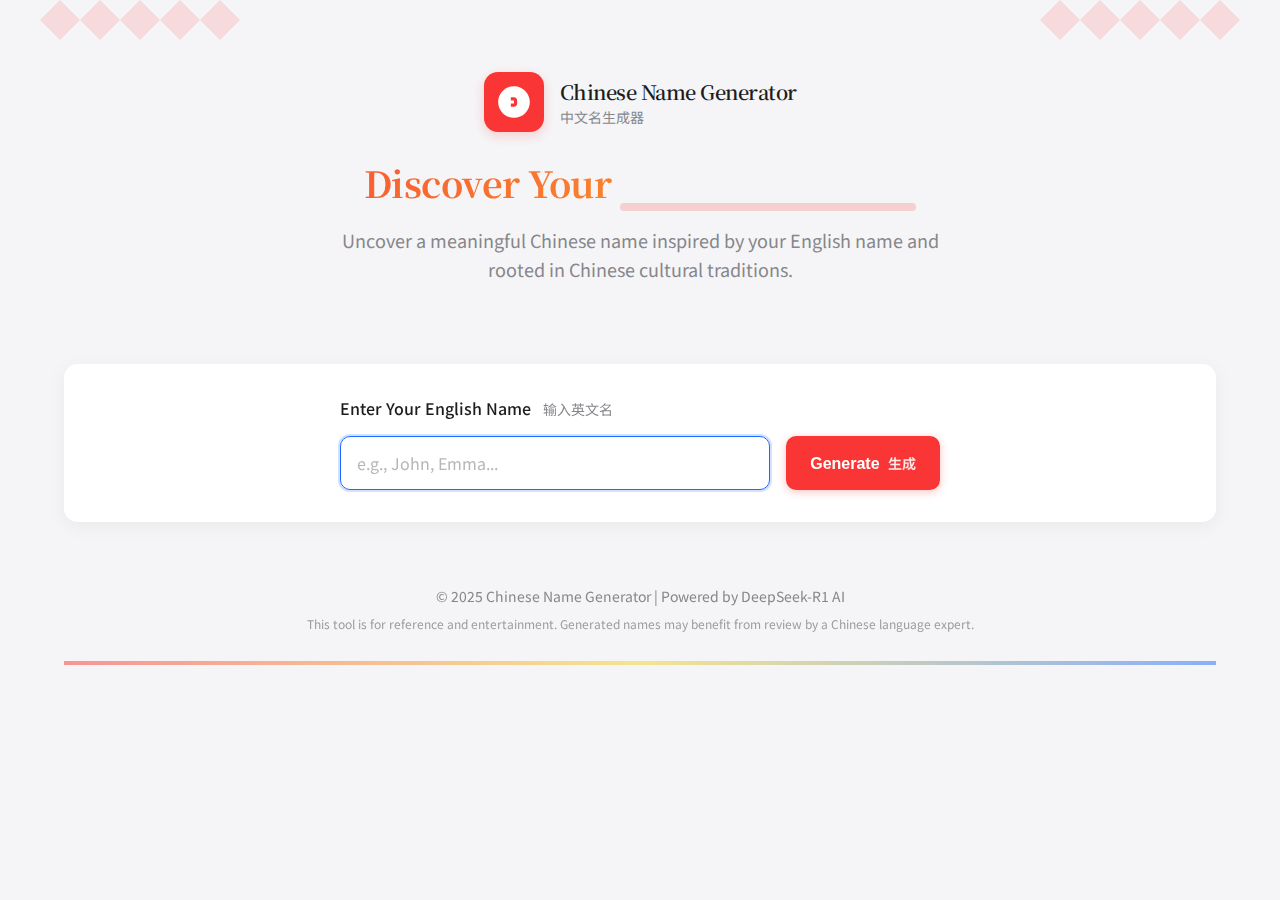
==== index.html @ e7e4085e "初始提交：中文名生成器网站完整功能" ====
<!DOCTYPE html>
<html lang="en">
<head>
    <meta charset="UTF-8">
    <meta name="viewport" content="width=device-width, initial-scale=1.0">
    <title>Chinese Name Generator - Discover Your Cultural Identity</title>
    <link rel="stylesheet" href="styles.css">
    <!-- Apple SF Fonts through Apple CDN -->
    <link rel="stylesheet" href="https://applesocial.s3.amazonaws.com/assets/styles/fonts.css">
    <!-- Google Fonts for Chinese characters -->
    <link href="https://fonts.googleapis.com/css2?family=Noto+Sans+SC:wght@300;400;500;700&family=Noto+Serif+SC:wght@400;700&display=swap" rel="stylesheet">
    <!-- Font Awesome for icons -->
    <link rel="stylesheet" href="https://cdnjs.cloudflare.com/ajax/libs/font-awesome/6.0.0/css/all.min.css">
</head>
<body>
    <div class="container">
        <div class="top-decoration">
            <div class="chinese-pattern left"></div>
            <div class="chinese-pattern right"></div>
        </div>
        
        <header>
            <!-- App Logo and Title -->
            <div class="app-identity">
                <div class="logo-container">
                    <div class="logo"></div>
                </div>
                <div class="title-container">
                    <h1 class="app-title">Chinese Name Generator</h1>
                    <p class="app-subtitle">中文名生成器</p>
                </div>
            </div>
            
            <h2 class="tagline">Discover Your <span class="highlight">Cultural Identity</span></h2>
            <p class="description">Uncover a meaningful Chinese name inspired by your English name and rooted in Chinese cultural traditions.</p>
        </header>

        <main>
            <!-- Input Section -->
            <section class="input-section">
                <div class="input-container">
                    <label for="english-name">Enter Your English Name <span class="chinese-label">输入英文名</span></label>
                    <div class="input-wrapper">
                        <input type="text" id="english-name" placeholder="e.g., John, Emma..." required>
                        <button id="generate-btn" class="primary-btn">Generate <span class="chinese-btn-text">生成</span></button>
                    </div>
                </div>
                
                <!-- Animated Loading Indicator -->
                <div class="loading" id="loading">
                    <div class="loading-animation">
                        <div class="ink-drop"></div>
                    </div>
                    <p class="loading-text">Creating your perfect Chinese name<span class="dot-animation">...</span></p>
                </div>
            </section>

            <!-- Results Display Section -->
            <section class="results-section" id="results-section">
                <h2 class="results-title">Your Chinese Names <span class="chinese-subtitle">为你精选的中文名</span></h2>
                <p class="instruction">Below are three unique Chinese names inspired by your English name, each with cultural significance and meaning.</p>
                
                <div class="names-container" id="names-container">
                    <!-- Results will be dynamically added here via JavaScript -->
                </div>
            </section>
        </main>

        <footer>
            <!-- Footer with cultural elements -->
            <div class="footer-decoration"></div>
            <div class="footer-content">
                <p>© 2025 Chinese Name Generator | Powered by DeepSeek-R1 AI</p>
                <p class="disclaimer">This tool is for reference and entertainment. Generated names may benefit from review by a Chinese language expert.</p>
            </div>
        </footer>
    </div>

    <!-- Name Card Template -->
    <template id="name-card-template">
        <div class="name-card">
            <div class="name-card-inner">
                <div class="name-header">
                    <div class="name-seal"></div>
                    <h3 class="chinese-name"></h3>
                    <p class="pinyin"></p>
                </div>
                <div class="name-content">
                    <div class="meaning-section">
                        <h4><i class="fa-solid fa-book"></i> Chinese Meaning <span class="chinese-heading">中文含义</span></h4>
                        <p class="chinese-meaning"></p>
                    </div>
                    <div class="meaning-section">
                        <h4><i class="fa-solid fa-language"></i> English Explanation <span class="chinese-heading">英文解释</span></h4>
                        <p class="english-meaning"></p>
                    </div>
                    <div class="cultural-note">
                        <h4><i class="fa-solid fa-landmark"></i> Cultural Background <span class="chinese-heading">文化背景</span></h4>
                        <p class="culture"></p>
                    </div>
                </div>
            </div>
        </div>
    </template>

    <!-- 引入JavaScript文件 -->
    <script src="api.js"></script>
    <script src="script.js"></script>
</body>
</html>
---- styles.css ----
/* Apple Design System with Chinese Elements */
:root {
    /* Color Variables */
    --primary-color: #fa3535; /* Chinese Red */
    --secondary-color: #f5d427; /* Chinese Gold */
    --accent-color: #1d6aff; /* Apple Blue */
    --success-color: #34c759; /* Apple Green */
    --text-color-primary: #1d1d1f; /* Apple Dark */
    --text-color-secondary: #86868b; /* Apple Gray */
    --text-color-tertiary: #515154; /* Apple Dark Gray */
    --background-color: #f5f5f7; /* Apple Light Gray */
    --card-background: #ffffff;  /* White */
    --border-color: rgba(0, 0, 0, 0.1);  /* Subtle Border */
    --shadow-color: rgba(0, 0, 0, 0.05);  /* Subtle Shadow */
    --ink-color: #000000; /* For ink animation */
    --card-hover-shadow: 0 12px 24px rgba(0, 0, 0, 0.08);
    
    /* Typography */
    --title-font: -apple-system, BlinkMacSystemFont, 'SF Pro Display', 'Noto Serif SC', serif;
    --body-font: -apple-system, BlinkMacSystemFont, 'SF Pro Text', 'Noto Sans SC', sans-serif;
    --chinese-font: 'Noto Sans SC', sans-serif;
    
    /* Spacing */
    --spacing-xs: 4px;
    --spacing-sm: 8px;
    --spacing-md: 16px;
    --spacing-lg: 24px;
    --spacing-xl: 32px;
    --spacing-xxl: 48px;
    
    /* Radius */
    --radius-sm: 6px;
    --radius-md: 10px;
    --radius-lg: 14px;
    --radius-xl: 20px;
}

* {
    margin: 0;
    padding: 0;
    box-sizing: border-box;
}

body {
    font-family: var(--body-font);
    color: var(--text-color-primary);
    background-color: var(--background-color);
    line-height: 1.5;
    -webkit-font-smoothing: antialiased;
    -moz-osx-font-smoothing: grayscale;
}

.container {
    max-width: 1200px;
    margin: 0 auto;
    padding: var(--spacing-lg);
    position: relative;
}

/* Chinese Decorative Elements */
.top-decoration {
    position: absolute;
    top: 0;
    left: 0;
    right: 0;
    height: 40px;
    overflow: hidden;
    z-index: 0;
}

.chinese-pattern {
    position: absolute;
    top: 0;
    height: 40px;
    width: 200px;
    background-image: url('data:image/svg+xml;utf8,<svg xmlns="http://www.w3.org/2000/svg" width="40" height="40" viewBox="0 0 100 100"><path fill="%23fa3535" opacity="0.2" d="M50,0 L100,50 L50,100 L0,50 Z"/></svg>');
    background-repeat: repeat-x;
    opacity: 0.7;
}

.chinese-pattern.left {
    left: 0;
    transform: rotate(180deg);
}

.chinese-pattern.right {
    right: 0;
}

/* App Header Styling */
header {
    text-align: center;
    padding: var(--spacing-xxl) 0;
    margin-bottom: var(--spacing-xl);
    position: relative;
    z-index: 1;
}

.app-identity {
    display: flex;
    align-items: center;
    justify-content: center;
    margin-bottom: var(--spacing-lg);
}

.logo-container {
    width: 60px;
    height: 60px;
    margin-right: var(--spacing-md);
}

.logo {
    width: 60px;
    height: 60px;
    background-color: var(--primary-color);
    border-radius: 14px;
    position: relative;
    box-shadow: 0 4px 12px rgba(250, 53, 53, 0.2);
    background-image: url('data:image/svg+xml;utf8,<svg xmlns="http://www.w3.org/2000/svg" width="40" height="40" viewBox="0 0 24 24"><path fill="white" d="M12,2 C17.5228,2 22,6.47715 22,12 C22,17.5228 17.5228,22 12,22 C6.47715,22 2,17.5228 2,12 C2,6.47715 6.47715,2 12,2 Z M12,9 L10,9 L10,11 L12,11 L12,13 L10,13 L10,15 L12,15 C13.1046,15 14,14.1046 14,13 L14,11 C14,9.89543 13.1046,9 12,9 Z"/></svg>');
    background-repeat: no-repeat;
    background-position: center;
    background-size: 38px;
}

.title-container {
    text-align: left;
}

.app-title {
    font-family: var(--title-font);
    font-size: 20px;
    font-weight: 600;
    color: var(--text-color-primary);
    margin: 0;
    letter-spacing: -0.5px;
}

.app-subtitle {
    font-family: var(--chinese-font);
    font-size: 14px;
    color: var(--text-color-secondary);
    margin: 0;
}

.tagline {
    font-family: var(--title-font);
    font-size: 36px;
    font-weight: 700;
    margin-bottom: var(--spacing-md);
    background: linear-gradient(135deg, var(--primary-color), var(--secondary-color));
    -webkit-background-clip: text; /* Webkit浏览器前缀 */
    background-clip: text; /* 标准属性 */
    -webkit-text-fill-color: transparent; /* Webkit浏览器前缀 */
    color: transparent; /* 标准替代方案 */
    letter-spacing: -0.5px;
}

.highlight {
    position: relative;
    font-style: italic;
}

.highlight::after {
    content: '';
    position: absolute;
    bottom: -3px;
    left: 0;
    width: 100%;
    height: 8px;
    background-color: rgba(250, 53, 53, 0.2);
    z-index: -1;
    border-radius: 4px;
}

.description {
    font-size: 18px;
    color: var(--text-color-secondary);
    max-width: 600px;
    margin: 0 auto;
    line-height: 1.6;
}

/* Input Section Styling */
.input-section {
    background-color: var(--card-background);
    padding: var(--spacing-xl);
    border-radius: var(--radius-lg);
    box-shadow: 0 4px 20px var(--shadow-color);
    margin-bottom: var(--spacing-xl);
    backdrop-filter: blur(10px);
}

.input-container {
    max-width: 600px;
    margin: 0 auto;
}

.input-wrapper {
    display: flex;
    margin-top: var(--spacing-md);
    gap: var(--spacing-md);
}

label {
    display: block;
    font-weight: 500;
    margin-bottom: var(--spacing-sm);
    color: var(--text-color-primary);
    font-size: 16px;
}

.chinese-label {
    font-family: var(--chinese-font);
    color: var(--text-color-secondary);
    font-size: 14px;
    margin-left: var(--spacing-sm);
    font-weight: normal;
}

input {
    flex: 1;
    padding: 14px 16px;
    border: 1px solid var(--border-color);
    border-radius: var(--radius-md);
    font-size: 16px;
    font-family: var(--body-font);
    transition: all 0.2s ease;
    background-color: rgba(255, 255, 255, 0.8);
    -webkit-appearance: none; /* Webkit浏览器前缀 */
    appearance: none; /* 标准属性 */
}

input:focus {
    outline: none;
    border-color: var(--accent-color);
    box-shadow: 0 0 0 2px rgba(29, 106, 255, 0.2);
}

input::placeholder {
    color: var(--text-color-secondary);
    opacity: 0.6;
}

.primary-btn {
    background-color: var(--primary-color);
    color: white;
    border: none;
    padding: 14px 24px;
    border-radius: var(--radius-md);
    font-size: 16px;
    font-weight: 600;
    cursor: pointer;
    transition: all 0.2s ease;
    white-space: nowrap;
    box-shadow: 0 2px 8px rgba(250, 53, 53, 0.3);
}

.primary-btn:hover {
    background-color: #e52e2e;
    transform: translateY(-1px);
    box-shadow: 0 4px 12px rgba(250, 53, 53, 0.4);
}

.primary-btn:active {
    transform: translateY(1px);
    box-shadow: 0 1px 4px rgba(250, 53, 53, 0.4);
}

.primary-btn:disabled {
    background-color: #ccc;
    cursor: not-allowed;
    box-shadow: none;
}

.chinese-btn-text {
    font-family: var(--chinese-font);
    font-size: 14px;
    opacity: 0.9;
    margin-left: 4px;
}

/* Loading Animation */
.loading {
    display: none;
    flex-direction: column;
    align-items: center;
    gap: var(--spacing-lg);
    margin: var(--spacing-xl) 0;
}

.loading-animation {
    position: relative;
    width: 100px;
    height: 100px;
    display: flex;
    justify-content: center;
    align-items: center;
}

.ink-drop {
    position: absolute;
    width: 50px;
    height: 50px;
    background-color: var(--primary-color);
    border-radius: 50%;
    transform-origin: center center;
    animation: ink-animation 3s infinite;
    opacity: 0.8;
}

@keyframes ink-animation {
    0% {
        transform: scale(0.1);
        opacity: 0;
    }
    25% {
        opacity: 0.8;
    }
    50% {
        transform: scale(1.2);
        border-radius: 40% 60% 60% 40% / 40% 40% 60% 60%;
    }
    75% {
        opacity: 0.8;
    }
    100% {
        transform: scale(0.1);
        opacity: 0;
    }
}

.loading-text {
    color: var(--text-color-secondary);
    font-size: 16px;
    letter-spacing: 0.2px;
}

.dot-animation {
    display: inline-block;
    animation: dot-pulse 1.5s infinite;
}

@keyframes dot-pulse {
    0% { opacity: 0.2; }
    20% { opacity: 1; }
    100% { opacity: 0.2; }
}

/* Results Section Styling */
.results-section {
    display: none;
    background-color: var(--card-background);
    padding: var(--spacing-xl);
    border-radius: var(--radius-lg);
    box-shadow: 0 4px 20px var(--shadow-color);
    margin-bottom: var(--spacing-xl);
}

.results-title {
    font-family: var(--title-font);
    text-align: center;
    font-size: 28px;
    font-weight: 600;
    color: var(--text-color-primary);
    margin-bottom: var(--spacing-md);
}

.chinese-subtitle {
    display: block;
    font-family: var(--chinese-font);
    font-size: 16px;
    color: var(--text-color-secondary);
    margin-top: var(--spacing-xs);
    font-weight: normal;
}

.instruction {
    text-align: center;
    margin-bottom: var(--spacing-xl);
    color: var(--text-color-secondary);
    font-size: 16px;
    max-width: 700px;
    margin-left: auto;
    margin-right: auto;
}

.names-container {
    display: grid;
    grid-template-columns: repeat(auto-fit, minmax(320px, 1fr));
    gap: var(--spacing-xl);
}

/* Name Card Styling */
.name-card {
    background-color: var(--card-background);
    border-radius: var(--radius-lg);
    overflow: hidden;
    box-shadow: 0 8px 20px var(--shadow-color);
    transition: all 0.3s ease;
    position: relative;
}

.name-card:hover {
    transform: translateY(-5px);
    box-shadow: var(--card-hover-shadow);
}

.name-card-inner {
    position: relative;
    z-index: 1;
    height: 100%;
    display: flex;
    flex-direction: column;
}

.name-header {
    background: linear-gradient(135deg, var(--primary-color), #ff6b6b);
    color: white;
    padding: var(--spacing-lg) var(--spacing-md);
    text-align: center;
    position: relative;
}

.name-seal {
    position: absolute;
    top: -12px;
    right: -12px;
    width: 60px;
    height: 60px;
    background-color: var(--secondary-color);
    border-radius: 50%;
    display: flex;
    align-items: center;
    justify-content: center;
    transform: rotate(15deg);
    box-shadow: 0 4px 8px rgba(0, 0, 0, 0.15);
    z-index: 2;
    /* Chinese seal mark */
    background-image: url('data:image/svg+xml;utf8,<svg xmlns="http://www.w3.org/2000/svg" width="30" height="30" viewBox="0 0 24 24"><path fill="%23b22222" d="M12,2 C17.5228,2 22,6.47715 22,12 C22,17.5228 17.5228,22 12,22 C6.47715,22 2,17.5228 2,12 C2,6.47715 6.47715,2 12,2 Z M12,5 C10.3431,5 9,6.34315 9,8 C9,9.30622 9.83481,10.4175 11,10.8293 L11,11 L8,11 L8,13 L11,13 L11,14 L8,14 L8,16 L11,16 L11,19 L13,19 L13,16 L16,16 L16,14 L13,14 L13,13 L16,13 L16,11 L13,11 L13,10.8293 C14.1652,10.4175 15,9.30622 15,8 C15,6.34315 13.6569,5 12,5 Z M12,7 C12.5523,7 13,7.44772 13,8 C13,8.55228 12.5523,9 12,9 C11.4477,9 11,8.55228 11,8 C11,7.44772 11.4477,7 12,7 Z"/></svg>');
    background-repeat: no-repeat;
    background-position: center;
    background-size: 36px;
}

.chinese-name {
    font-family: var(--chinese-font);
    font-size: 40px;
    margin-bottom: var(--spacing-xs);
    font-weight: 600;
    letter-spacing: 2px;
}

.pinyin {
    font-size: 14px;
    opacity: 0.9;
    font-style: italic;
}

.name-content {
    padding: var(--spacing-lg);
    flex: 1;
    display: flex;
    flex-direction: column;
    gap: var(--spacing-md);
}

.meaning-section {
    margin-bottom: var(--spacing-md);
}

.meaning-section:last-child {
    margin-bottom: 0;
}

h4 {
    font-size: 16px;
    font-weight: 600;
    margin-bottom: var(--spacing-sm);
    color: var(--text-color-primary);
    display: flex;
    align-items: center;
    gap: var(--spacing-xs);
}

h4 i {
    color: var(--primary-color);
    font-size: 14px;
}

.chinese-heading {
    font-family: var(--chinese-font);
    font-size: 14px;
    color: var(--text-color-secondary);
    margin-left: var(--spacing-xs);
    font-weight: normal;
}

.cultural-note {
    background-color: rgba(245, 212, 39, 0.1);
    padding: var(--spacing-md);
    border-radius: var(--radius-md);
    margin-top: var(--spacing-sm);
    border-left: 3px solid var(--secondary-color);
}

/* Footer Styling */
footer {
    text-align: center;
    padding: var(--spacing-xl) 0;
    color: var(--text-color-secondary);
    font-size: 14px;
    position: relative;
}

.footer-decoration {
    position: absolute;
    bottom: 0;
    left: 0;
    right: 0;
    height: 4px;
    background: linear-gradient(90deg, var(--primary-color), var(--secondary-color), var(--accent-color));
    opacity: 0.5;
}

.footer-content {
    position: relative;
    z-index: 1;
}

.disclaimer {
    margin-top: var(--spacing-sm);
    font-size: 12px;
    opacity: 0.8;
}

/* Responsive Design */
@media (max-width: 768px) {
    .names-container {
        grid-template-columns: 1fr;
    }
    
    .tagline {
        font-size: 28px;
    }
    
    .input-wrapper {
        flex-direction: column;
    }
    
    .primary-btn {
        margin-top: var(--spacing-sm);
    }
    
    .input-section, .results-section {
        padding: var(--spacing-lg);
    }
    
    .app-identity {
        flex-direction: column;
        text-align: center;
    }
    
    .logo-container {
        margin-right: 0;
        margin-bottom: var(--spacing-sm);
    }
    
    .title-container {
        text-align: center;
    }
}

/* CSS Fixes for Better Cross-browser Compatibility */
.tagline {
    background: linear-gradient(135deg, var(--primary-color), var(--secondary-color));
    -webkit-background-clip: text;
    background-clip: text;
    -webkit-text-fill-color: transparent;
    color: transparent; /* 标准替代方案，替代非标准的text-fill-color */
}

input {
    -webkit-appearance: none;
    appearance: none;
}
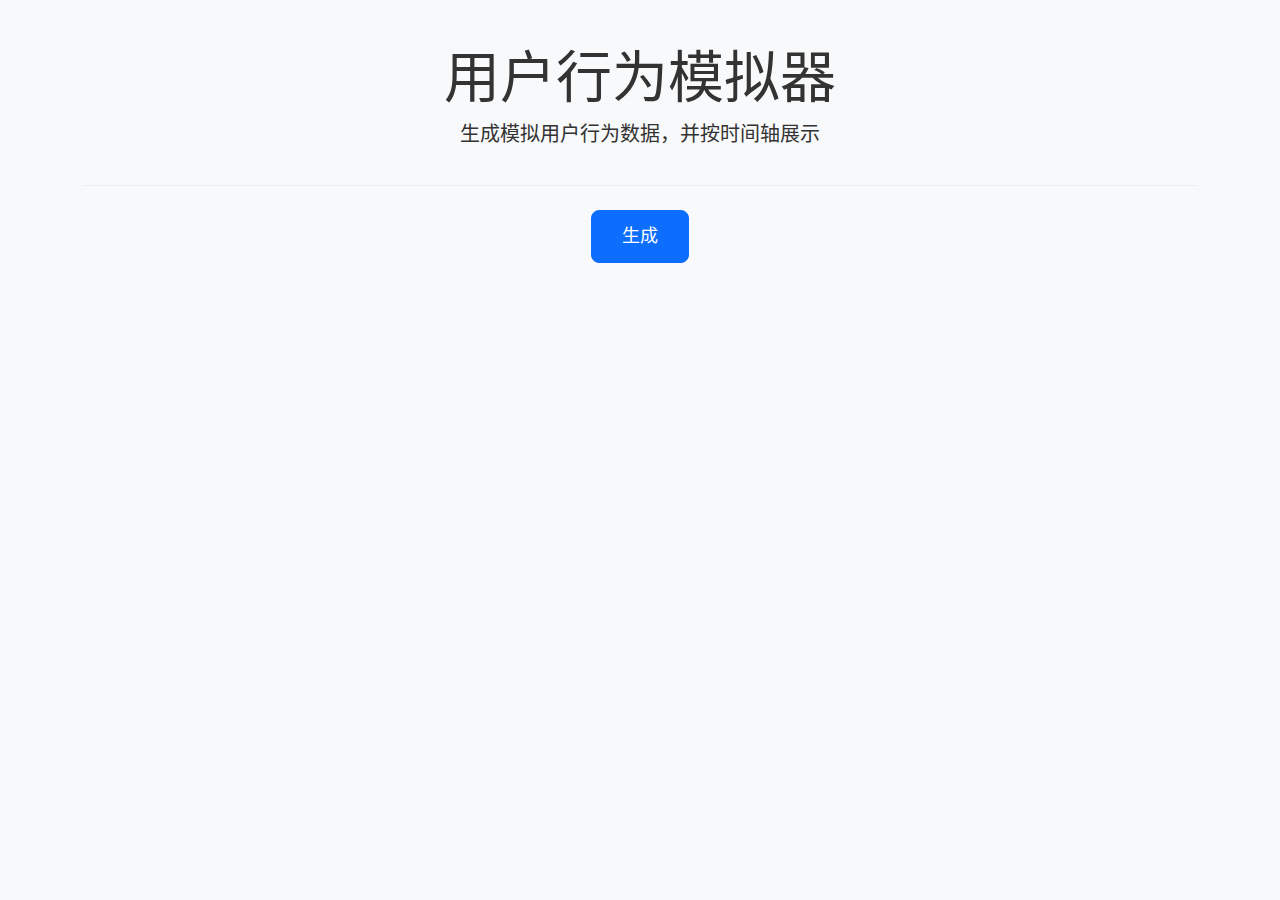
==== commit 796f11b6: "更新仓库：添加用户行为模拟器" ====
--- a/index.html
+++ b/index.html
@@ -1,110 +1,58 @@
 <!DOCTYPE html>
-<html lang="en">
+<html lang="zh-CN">
 <head>
     <meta charset="UTF-8">
     <meta name="viewport" content="width=device-width, initial-scale=1.0">
-    <title>Chinese Name Generator - Discover Your Cultural Identity</title>
-    <link rel="stylesheet" href="styles.css">
-    <!-- Apple SF Fonts through Apple CDN -->
-    <link rel="stylesheet" href="https://applesocial.s3.amazonaws.com/assets/styles/fonts.css">
-    <!-- Google Fonts for Chinese characters -->
-    <link href="https://fonts.googleapis.com/css2?family=Noto+Sans+SC:wght@300;400;500;700&family=Noto+Serif+SC:wght@400;700&display=swap" rel="stylesheet">
-    <!-- Font Awesome for icons -->
-    <link rel="stylesheet" href="https://cdnjs.cloudflare.com/ajax/libs/font-awesome/6.0.0/css/all.min.css">
+    <title>用户行为模拟器</title>
+    <link href="https://cdn.jsdelivr.net/npm/bootstrap@5.3.0-alpha1/dist/css/bootstrap.min.css" rel="stylesheet">
+    <link rel="stylesheet" href="css/styles.css">
 </head>
 <body>
     <div class="container">
-        <div class="top-decoration">
-            <div class="chinese-pattern left"></div>
-            <div class="chinese-pattern right"></div>
-        </div>
-        
-        <header>
-            <!-- App Logo and Title -->
-            <div class="app-identity">
-                <div class="logo-container">
-                    <div class="logo"></div>
-                </div>
-                <div class="title-container">
-                    <h1 class="app-title">Chinese Name Generator</h1>
-                    <p class="app-subtitle">中文名生成器</p>
-                </div>
-            </div>
-            
-            <h2 class="tagline">Discover Your <span class="highlight">Cultural Identity</span></h2>
-            <p class="description">Uncover a meaningful Chinese name inspired by your English name and rooted in Chinese cultural traditions.</p>
+        <header class="my-4 text-center">
+            <h1 class="display-4">用户行为模拟器</h1>
+            <p class="lead">生成模拟用户行为数据，并按时间轴展示</p>
         </header>
 
-        <main>
-            <!-- Input Section -->
-            <section class="input-section">
-                <div class="input-container">
-                    <label for="english-name">Enter Your English Name <span class="chinese-label">输入英文名</span></label>
-                    <div class="input-wrapper">
-                        <input type="text" id="english-name" placeholder="e.g., John, Emma..." required>
-                        <button id="generate-btn" class="primary-btn">Generate <span class="chinese-btn-text">生成</span></button>
+        <div class="row mb-4">
+            <div class="col-md-12 text-center">
+                <button id="generateBtn" class="btn btn-primary btn-lg">生成</button>
+            </div>
+        </div>
+
+        <div class="row">
+            <div class="col-md-12">
+                <div id="timelineContainer" class="d-none">
+                    <div class="user-info-card mb-4">
+                        <div class="row align-items-center">
+                            <div class="col-md-2 text-center">
+                                <div class="user-avatar">
+                                    <img id="userAvatar" src="images/custom_avatar.png" alt="用户头像" class="custom-avatar">
+                                </div>
+                            </div>
+                            <div class="col-md-10">
+                                <h3 class="mb-3">用户基本信息</h3>
+                                <div class="user-details d-flex flex-wrap">
+                                    <p class="me-4"><strong>昵称：</strong><span id="userName"></span></p>
+                                    <p class="me-4"><strong>性别：</strong><span id="userGender"></span></p>
+                                    <p class="me-4"><strong>年龄：</strong><span id="userAge"></span></p>
+                                    <p><strong>用户画像：</strong><span id="userPersona"></span></p>
+                                </div>
+                            </div>
+                        </div>
                     </div>
-                </div>
-                
-                <!-- Animated Loading Indicator -->
-                <div class="loading" id="loading">
-                    <div class="loading-animation">
-                        <div class="ink-drop"></div>
-                    </div>
-                    <p class="loading-text">Creating your perfect Chinese name<span class="dot-animation">...</span></p>
-                </div>
-            </section>
-
-            <!-- Results Display Section -->
-            <section class="results-section" id="results-section">
-                <h2 class="results-title">Your Chinese Names <span class="chinese-subtitle">为你精选的中文名</span></h2>
-                <p class="instruction">Below are three unique Chinese names inspired by your English name, each with cultural significance and meaning.</p>
-                
-                <div class="names-container" id="names-container">
-                    <!-- Results will be dynamically added here via JavaScript -->
-                </div>
-            </section>
-        </main>
-
-        <footer>
-            <!-- Footer with cultural elements -->
-            <div class="footer-decoration"></div>
-            <div class="footer-content">
-                <p>© 2025 Chinese Name Generator | Powered by DeepSeek-R1 AI</p>
-                <p class="disclaimer">This tool is for reference and entertainment. Generated names may benefit from review by a Chinese language expert.</p>
-            </div>
-        </footer>
-    </div>
-
-    <!-- Name Card Template -->
-    <template id="name-card-template">
-        <div class="name-card">
-            <div class="name-card-inner">
-                <div class="name-header">
-                    <div class="name-seal"></div>
-                    <h3 class="chinese-name"></h3>
-                    <p class="pinyin"></p>
-                </div>
-                <div class="name-content">
-                    <div class="meaning-section">
-                        <h4><i class="fa-solid fa-book"></i> Chinese Meaning <span class="chinese-heading">中文含义</span></h4>
-                        <p class="chinese-meaning"></p>
-                    </div>
-                    <div class="meaning-section">
-                        <h4><i class="fa-solid fa-language"></i> English Explanation <span class="chinese-heading">英文解释</span></h4>
-                        <p class="english-meaning"></p>
-                    </div>
-                    <div class="cultural-note">
-                        <h4><i class="fa-solid fa-landmark"></i> Cultural Background <span class="chinese-heading">文化背景</span></h4>
-                        <p class="culture"></p>
+                    <div class="row">
+                        <div class="col-md-12">
+                            <h2 class="text-center mb-4">用户行为时间轴</h2>
+                            <div id="timeline" class="timeline-single"></div>
+                        </div>
                     </div>
                 </div>
             </div>
         </div>
-    </template>
+    </div>
 
-    <!-- 引入JavaScript文件 -->
-    <script src="api.js"></script>
-    <script src="script.js"></script>
+    <script src="https://cdn.jsdelivr.net/npm/bootstrap@5.3.0-alpha1/dist/js/bootstrap.bundle.min.js"></script>
+    <script src="js/script.js"></script>
 </body>
 </html>
--- a/css/styles.css
+++ b/css/styles.css
@@ -0,0 +1,228 @@
+/* 全局样式 */
+body {
+    background-color: #f8f9fa;
+    color: #333;
+    font-family: 'Microsoft YaHei', 'PingFang SC', sans-serif;
+}
+
+/* 标题样式 */
+.container header {
+    padding: 20px 0;
+    border-bottom: 1px solid #eee;
+}
+
+/* 按钮样式 */
+#generateBtn {
+    padding: 12px 30px;
+    font-size: 18px;
+    transition: all 0.3s ease;
+}
+
+#generateBtn:hover {
+    transform: scale(1.05);
+    box-shadow: 0 5px 15px rgba(0, 0, 0, 0.1);
+}
+
+/* 时间轴容器样式 */
+#timelineContainer {
+    background: white;
+    border-radius: 8px;
+    padding: 20px;
+    box-shadow: 0 2px 10px rgba(0, 0, 0, 0.05);
+}
+
+/* 用户信息卡片样式 */
+.user-info-card {
+    background-color: white;
+    border-radius: 8px;
+    padding: 20px;
+    box-shadow: 0 2px 10px rgba(0, 0, 0, 0.05);
+}
+
+.user-avatar {
+    text-align: center;
+}
+
+.user-avatar img {
+    width: 90px;
+    height: 90px;
+    object-fit: contain; /* 改为contain以完整显示图片 */
+    background-color: #f0f0f0;
+    border: 3px solid #5c85d6;
+    display: block; /* 确保图片显示为块级元素 */
+    margin: 0 auto; /* 居中 */
+}
+
+.custom-avatar {
+    border-radius: 10px;
+    box-shadow: 0 4px 8px rgba(0, 0, 0, 0.1);
+    max-width: 100%; /* 确保不超出容器 */
+}
+
+.user-details {
+    display: flex;
+    flex-wrap: wrap;
+}
+
+.user-details p {
+    margin-bottom: 5px;
+    margin-right: 20px;
+    padding-bottom: 0;
+}
+
+.user-details p strong {
+    color: #555;
+}
+
+/* 单侧时间轴样式 */
+.timeline-single {
+    position: relative;
+    max-width: 100%;
+    margin: 0 0 0 20px;
+}
+
+.timeline-single::after {
+    content: '';
+    position: absolute;
+    width: 4px;
+    background-color: #5c85d6;
+    top: 0;
+    bottom: 0;
+    left: 0;
+    border-radius: 2px;
+}
+
+/* 时间轴项目样式 */
+.timeline-item {
+    padding: 15px 15px 15px 30px;
+    position: relative;
+    width: 100%;
+    margin-bottom: 20px;
+}
+
+.timeline-item::after {
+    content: '';
+    position: absolute;
+    width: 16px;
+    height: 16px;
+    left: -6px;
+    background-color: white;
+    border: 4px solid #5c85d6;
+    top: 15px;
+    border-radius: 50%;
+    z-index: 1;
+}
+
+/* 时间轴内容样式 */
+.timeline-content {
+    padding: 15px;
+    background-color: white;
+    position: relative;
+    border-radius: 6px;
+    box-shadow: 0 2px 8px rgba(0, 0, 0, 0.1);
+    border-left: 4px solid #5c85d6;
+}
+
+/* 不同行为类型的颜色 */
+.behavior-potential-trade {
+    border-left-color: #007bff; /* 蓝色 - 潜在交易行为 */
+}
+
+.behavior-regular {
+    border-left-color: #28a745; /* 绿色 - 常规行为 */
+}
+
+.behavior-feedback {
+    border-left-color: #ffc107; /* 黄色 - 反馈行为 */
+}
+
+/* 时间戳样式 */
+.timeline-time {
+    display: block;
+    color: #666;
+    font-size: 0.85em;
+    margin-bottom: 8px;
+}
+
+/* 行为类型标签 */
+.behavior-type {
+    display: inline-block;
+    padding: 3px 8px;
+    font-size: 12px;
+    border-radius: 4px;
+    margin-bottom: 8px;
+    color: white;
+}
+
+.type-potential-trade {
+    background-color: #007bff;
+}
+
+.type-regular {
+    background-color: #28a745;
+}
+
+.type-feedback {
+    background-color: #ffc107;
+    color: #212529;
+}
+
+/* 用户名称高亮 */
+.user-name {
+    font-weight: bold;
+    color: #d63384;
+}
+
+/* 商店或群组名称高亮 */
+.shop-name, .group-name {
+    font-weight: bold;
+    color: #6610f2;
+}
+
+/* 响应式设计调整 */
+@media screen and (max-width: 768px) {
+    .user-info-card {
+        margin-bottom: 30px;
+    }
+    
+    .user-info-card .row {
+        flex-direction: column;
+    }
+    
+    .user-avatar {
+        margin-bottom: 15px;
+    }
+    
+    .user-details {
+        flex-direction: column;
+    }
+    
+    .user-details p {
+        margin-bottom: 10px;
+        margin-right: 0;
+        padding-bottom: 5px;
+        border-bottom: 1px dashed #eee;
+    }
+    
+    .user-details p:last-child {
+        border-bottom: none;
+    }
+    
+    .timeline-single {
+        margin-left: 10px;
+    }
+    
+    .timeline-item {
+        padding-left: 25px;
+        padding-right: 10px;
+    }
+}
+
+/* 过滤控制样式 */
+.timeline-controls {
+    background-color: #f8f9fa;
+    padding: 10px 15px;
+    border-radius: 6px;
+    margin-bottom: 20px;
+    text-align: center;
+}
